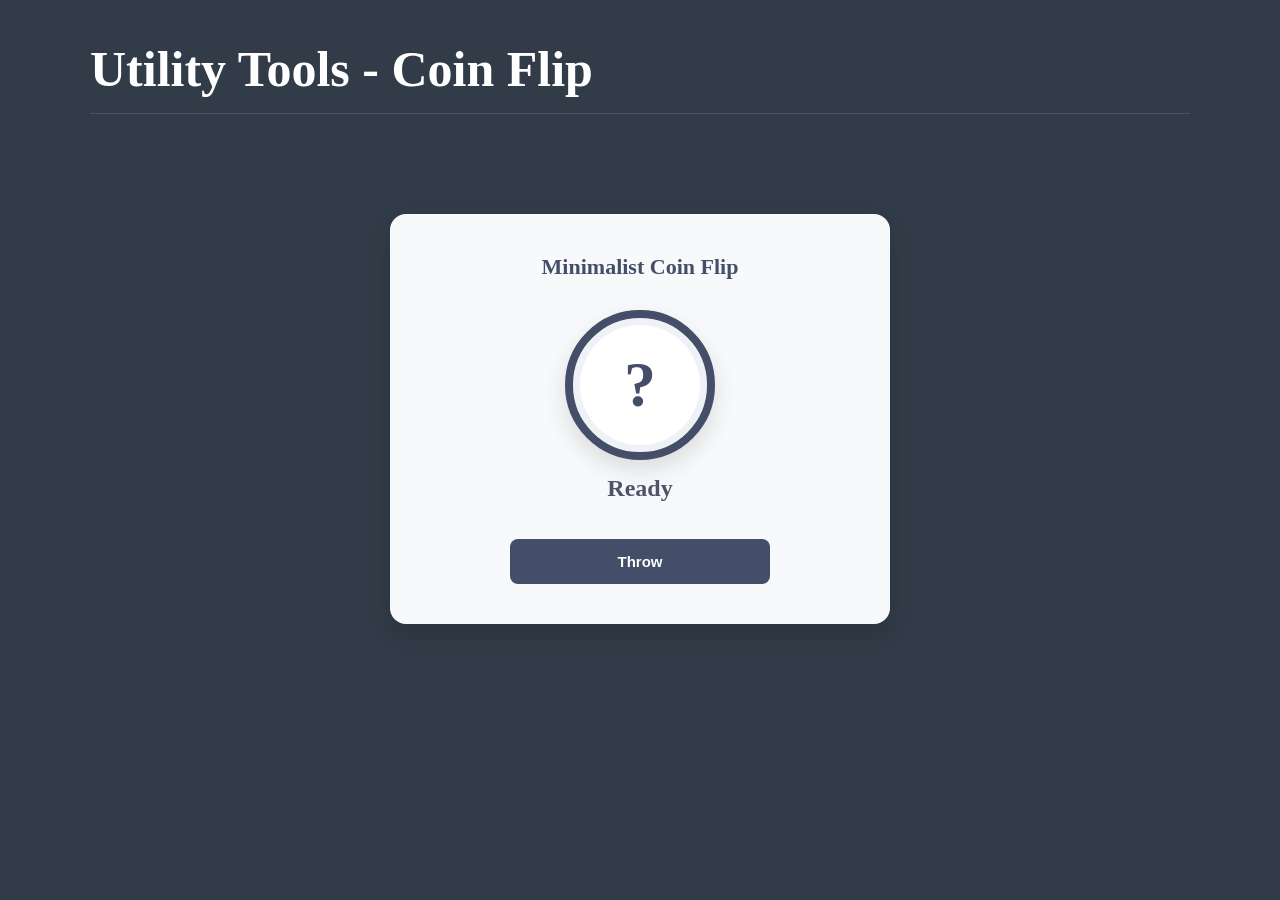
==== coinflip.html @ 9f0d0339 "howmanydaystill and coinflip done. forgot to commit" ====
<!DOCTYPE html>
<html lang="de">
<head>

    <meta charset="UTF-8">
    <meta name="viewport" content="width=device-width, initial-scale=1.0">
    <link rel="stylesheet" href="style.css">
    <title>Utility Tools - Coin Flip</title>

</head>
<body>

<div class="container">
    <a href="index.html"><header><h1>Utility Tools - Coin Flip</h1></header></a>

    <div class="coin-box">
        <h2>Minimalist Coin Flip</h2>

        <div class="coin">
            <div class="coin-face" id="coin-face">?</div>
        </div>

        <div class="coin-result" id="coin-result">Ready</div>

        <button class="generator-btn" onclick="flipCoin()">Throw</button>
    </div>
</div>


<script>
    const coinFace = document.getElementById("coin-face");
    const coinResult = document.getElementById("coin-result");
    let isFlipping = false;

    function flipCoin() {
        if (isFlipping) return;
        isFlipping = true;

        coinResult.innerText = "Throwing...";
        coinFace.classList.remove("coin-bounce");
        coinFace.classList.add("coin-spin");

        setTimeout(() => {
            const result = Math.random() < 0.5 ? "Heads" : "Tails";

            coinFace.classList.remove("coin-spin");
            coinFace.innerText = result === "Heads" ? "K" : "Z";
            coinFace.classList.add("coin-bounce");
            coinResult.innerText = result;
            isFlipping = false;
        }, 900);
    }
</script>
</body>
</html>
---- style.css ----
* {
  margin: 0;
  padding: 0;
  box-sizing: border-box;
}


body {
  background: linear-gradient(180deg, #313C48, #313C48); /*(180deg, #533cd8, #e7e0ff);          313C48           283842       */
  font-family: Segoe UI, serif;
  min-height: 100vh;
  padding: 40px 20px;
  display: flex;
  justify-content: center;
}

a {
  text-decoration: none;
}

header {
  display: flex;
  justify-content: space-between;
  align-items: center;
  padding-bottom: 15px;
  margin-bottom: 60px;
  border-bottom: 1px solid #4A5568; /* rgba(255, 255, 255, 0.2) #515c6e */
}

header h1 {
  font-size: 50px;
  color: white;
  font-weight: bolder;
}



.container {
  width: 100%;
  max-width: 1100px;
  color: white;
}


/* Für die themen Überschriften */
.container h3 {
  font-size: 30px;
  font-weight: 900;
  margin-bottom: 12px;
  margin-left: 13px;
  margin-top: 60px
}


/* Grid */
.grid {
  display: grid;
  grid-template-columns: repeat(auto-fill, minmax(280px, 1fr));
  gap: 20px;
}


/* Karten */
.card {
  background: #F8F9FA; /* 2a3447 mit hellerem hintergrund auch nice*/
  color: #ffffff;
  border-radius: 12.5px;
  
  padding: 20px;
  transition: 0.2s ease;

  min-height: 130px;
}

.card:hover {
  transform: translateY(-3px);
  border-color: rgba(255, 255, 255, 0.3); 
  box-shadow: 0 10px 15px #505e6e69;
}


.card-header {
  display: flex;
  justify-content: space-between;
  margin-bottom: 10px;

}

.card h2 {
  font-size: 22px;
  color: #3a4259;
  font-weight: 720;
}

.card p {
  color: #4d5469;
  font-size: 13.5px;
  margin-bottom: 14px;
  font-weight: 520;
}



.btn {
  font-size: 13px;
  padding: 5px 10px;
  border: 1px solid aqua;
  border-radius: 5px;
  text-decoration: none;
  color: #7dd3fc;
  transition: 0.2s;
}

.btn:hover {
  background: rgba(0, 255, 157, 0.08);
  border-color: aqua;
  color: white;
}



/* XXXXXXXXXX NUMBER GENERATOR CSS XXXXXXXXXX */

/* Die helle, stabile Haupt-Box */
.generator-box {
  display: flex;
  flex-direction: column;
  align-items: center;
  justify-content: center;
  max-width: 500px;
  margin: auto;
  margin-top: 100px;
  padding: 40px 30px;
  background: #F8F9FA;
  border-radius: 16px;
  box-shadow: 0 10px 25px #00000026;
}

.generator-box h2 {
  font-size: 22px;
  color: #444e69;
  font-weight: 720;
  margin-bottom: 25px;
}

/* die Random Zahl in der mitte */
.zahl-display {
  font-size: 110px;
  font-weight: 800;
  color: #444e69;
  line-height: 1;
  margin-bottom: 35px;
  transition: transform 0.1s ease;
  text-shadow: 0 0 20px rgb(143 143 143 / 0.52);
}

/* Eingabe feld */
.eingabe-bereich {
  display: flex;
  align-items: center;
  justify-content: center;
  gap: 15px;
  margin-bottom: 35px;
  width: 100%;
}


.eingabe-bereich input {
  width: 100px;
  padding: 12px;
  background: #ffffff;
  border: 1px solid #cbd5e1;
  border-radius: 8px;
  color: #444e69;
  font-family: inherit;
  font-size: 16px;
  font-weight: 600;
  text-align: center;
  outline: none;
  transition: border-color 0.2s, box-shadow 0.2s;
}

.eingabe-bereich input:focus {
  box-shadow: 0 0 0 3px rgba(49, 60, 72, 0.1);
}


.bis-text {
  color: #4d5469;
  font-size: 15px;
  font-weight: 520;
}


.generator-btn {
  width: 100%;
  max-width: 260px;
  padding: 14px 28px;
  background: #444e69;
  color: #ffffff;
  border: none;
  border-radius: 8px;
  font-size: 15px;
  font-weight: 700;
  cursor: pointer;
  transition: background 0.2s, transform 0.1s;
}

.generator-btn:hover {
  background: #556382;
}

.generator-btn:active {
  transform: scale(0.97);
}

/* Standard-Pfeile der Inputs entfernen */
input[type="number"]::-webkit-outer-spin-button,
input[type="number"]::-webkit-inner-spin-button {
  -webkit-appearance: none;
  margin: 0;
}
input[type="number"] {
  -moz-appearance: textfield;
}

/* ENDEEEEEEEEEEEEEEEEEEE XXXXXXXXXX NUMBER GENERATOR CSS XXXXXXXXXX ENDEEEEEEEEEEEEEEEEEEE*/






/* XXXXXXXXXX COIN FLIP XXXXXXXXXX */

.coin-box {
  display: flex;
  flex-direction: column;
  align-items: center;
  max-width: 500px;
  margin: auto;
  margin-top: 100px;
  padding: 40px 30px;
  background: #F8F9FA;
  border-radius: 16px;
  box-shadow: 0 10px 25px #00000026;
}

.coin-box h2 {
  font-size: 22px;
  color: #444e69;
  font-weight: 720;
  margin-bottom: 30px;
}

.coin-display {
  width: 180px;
  height: 180px;
  display: flex;
  align-items: center;
  justify-content: center;
  margin-bottom: 25px;
}

.coin-face {
  width: 150px;
  height: 150px;
  display: flex;
  align-items: center;
  justify-content: center;
  border-radius: 50%;
  background: #ffffff;
  border: 8px solid #444e69;
  color: #444e69;
  font-size: 64px;
  font-weight: 800;
  line-height: 1;
  box-shadow: 0 10px 25px #0000001f, inset 0 0 0 7px #eef2f7;
  transition: transform 0.15s ease, box-shadow 0.2s ease;
}

.coin-result {
  min-height: 34px;
  margin-bottom: 30px;
  margin-top: 15px;
  color: #4d5469;
  font-size: 24px;
  font-weight: 750;
}

.coin-spin {
  animation: coin-spin 1s; /* .2,.1,.9,1       */
}

.coin-bounce {
  animation: coin-bounce 0.3s ease;
  animation-delay: 0.0125s;
}

@keyframes coin-spin {
  0% {
    transform: rotateY(0deg) scale(1);
  }
  50% {
    transform: rotateY(520deg) scale(1.08);
    box-shadow: 0 16px 35px #00000029, inset 0 0 0 7px #eef2f7;
  }
  100% {
    transform: rotateY(1080deg) scale(1);
  }
}

@keyframes coin-bounce {
  0% {
    transform: scale(0.87);
  }
  100% {
    transform: scale(1);
  }
}

/* ENDEEEEEEEEEEEEEEEEEEEEE XXXXXXXXXX COIN FLIP XXXXXXXXXX */




/* XXXXXXXXXX how many days till XXXXXXXXXX */


.days-box {
  display: flex;
  flex-direction: column;
  align-items: center;
  justify-content: center;
  max-width: 500px;
  margin: auto;
  margin-top: 100px;
  padding: 40px 30px;
  background: #F8F9FA;
  border-radius: 16px;
  box-shadow: 0 10px 25px #00000026;
}


.days-box h2 {
  font-size: 22px;
  color: #444e69;
  font-weight: 720;
  margin-bottom: 25px;
}


.countdown-result-box {
  min-height: 120px;
  width: 100%;
  margin-bottom: 30px;
  padding: 22px;
  border-radius: 12px;
  background: #ffffff;
  border: 1px solid #e2e8f0;
  color: #444e69;
  text-align: center;
}

.countdown-days {
  display: block;
  font-size: 64px;
  font-weight: 800;
  line-height: 1;
  margin-bottom: 10px;
  text-shadow: 0 0 20px rgb(143 143 143 / 0.32);
}

.countdown-details {
  color: #4d5469;
  font-size: 16px;
  font-weight: 650;
}

.countdown-date-input {
  width: 180px !important;
}
/* XXXXXXXXXX how many days till XXXXXXXXXX */
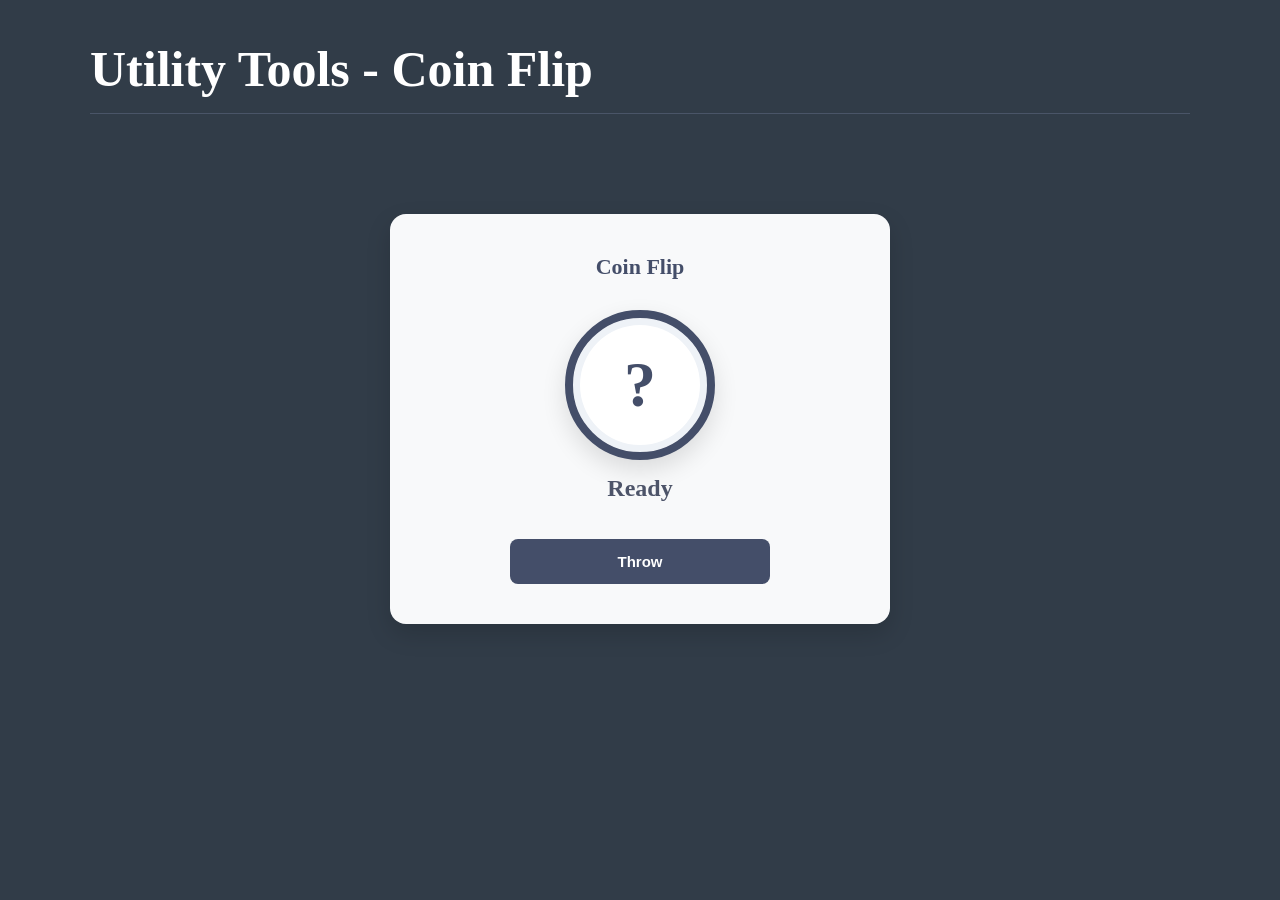
==== commit e0e7aab6: "done. added local clock, time zones, spinthewheel" ====
--- a/coinflip.html
+++ b/coinflip.html
@@ -14,7 +14,7 @@
     <a href="index.html"><header><h1>Utility Tools - Coin Flip</h1></header></a>
 
     <div class="coin-box">
-        <h2>Minimalist Coin Flip</h2>
+        <h2>Coin Flip</h2>
 
         <div class="coin">
             <div class="coin-face" id="coin-face">?</div>
@@ -44,7 +44,7 @@
             const result = Math.random() < 0.5 ? "Heads" : "Tails";
 
             coinFace.classList.remove("coin-spin");
-            coinFace.innerText = result === "Heads" ? "K" : "Z";
+            coinFace.innerText = result === "Heads" ? "H" : "T";
             coinFace.classList.add("coin-bounce");
             coinResult.innerText = result;
             isFlipping = false;
--- a/style.css
+++ b/style.css
@@ -57,6 +57,7 @@
   display: grid;
   grid-template-columns: repeat(auto-fill, minmax(280px, 1fr));
   gap: 20px;
+
 }
 
 
@@ -151,7 +152,7 @@
   line-height: 1;
   margin-bottom: 35px;
   transition: transform 0.1s ease;
-  text-shadow: 0 0 20px rgb(143 143 143 / 0.52);
+  text-shadow: 0 0 20px rgb(143 143 143 / 0.47);
 }
 
 /* Eingabe feld */
@@ -319,7 +320,7 @@
   }
 }
 
-/* ENDEEEEEEEEEEEEEEEEEEEEE XXXXXXXXXX COIN FLIP XXXXXXXXXX */
+/* ENDEEEEEEEEEEEEEEEEEEEEE XXXXXXXXXX COIN FLIP XXXXXXXXXX ENDEEEEEEEEEEEEEEEEEEEEE */
 
 
 
@@ -380,7 +381,234 @@
 .countdown-date-input {
   width: 180px !important;
 }
-/* XXXXXXXXXX how many days till XXXXXXXXXX */
-
-
-
+/* ENDEEEEEEEEEEEEEEEEEEEEE XXXXXXXXXX how many days till XXXXXXXXXX ENDEEEEEEEEEEEEEEEEEEEEE */
+
+
+
+
+
+
+
+
+
+
+
+/* XXXXXXXXXX SPIN WHEEL XXXXXXXXXX */
+
+.wheel-box {
+  display: flex;
+  flex-direction: column;
+  align-items: center;
+  max-width: 650px;
+  margin: auto;
+  padding: 40px;
+  background: #F8F9FA;
+  border-radius: 16px;
+  box-shadow: 0 10px 25px #00000026;
+
+}
+
+.wheel-box h2 {
+  font-size: 22px;
+  color: #444e69;
+  margin-bottom: 25px;
+}
+
+.option-input-area {
+  display: flex;
+  gap: 10px;
+  width: 100%;
+  margin-bottom: 20px;
+}
+
+.option-input-area input {
+  flex: 1;
+  padding: 12px;
+  border: 1px solid #cbd5e1;
+  border-radius: 8px;
+  font-size: 15px;
+  font-family: inherit;
+}
+
+.add-option-btn {
+  padding: 12px 18px;
+  background: #444e69;
+  color: white;
+  border: none;
+  border-radius: 8px;
+  cursor: pointer;
+}
+
+.option-list {
+  width: 100%;
+  margin-bottom: 30px;
+}
+
+.option-item {
+  display: flex;
+  justify-content: space-between;
+  align-items: center;
+  padding: 10px 14px;
+  margin-bottom: 8px;
+  border-radius: 8px;
+  background: white;
+  color: #444e69;
+  font-weight: 600;
+}
+
+.option-item button {
+  border: none;
+  background: none;
+  cursor: pointer;
+  font-size: 16px;
+}
+
+
+
+
+
+
+.wheel-container {
+  position: relative;
+  width: 100%;
+  max-width: 350px;
+  height: 210px;
+  overflow: hidden;
+  border-radius: 12px;
+  background: white;
+  margin-bottom: 30px;
+  border: 1px solid #e2e8f0;
+}
+
+/* dunkler Verlauf oben */
+.wheel-container::before {
+  content: "";
+  position: absolute;
+  top: 0;
+  left: 0;
+  width: 100%;
+  height: 70px;
+  background: linear-gradient(to bottom, #f8f9fa, transparent);
+
+  z-index: 5;
+}
+
+/* dunkler Verlauf unten */
+.wheel-container::after {
+  content: "";
+  position: absolute;
+  bottom: 0;
+  left: 0;
+  width: 100%;
+  height: 70px;
+  background: linear-gradient(
+          to top,
+          #f8f9fa,
+          transparent
+  );
+  z-index: 5;
+}
+
+
+
+
+
+.wheel-item {
+  height: 70px;
+  display: flex;
+  align-items: center;
+  justify-content: center;
+  font-size: 22px;
+  font-weight: 700;
+  transition: color 0.2s ease; /* farben wechsel fade */
+}
+
+/* ENDEEEEEEEEEEEEEEEEEEEEE XXXXXXXXXX SPIN WHEEL XXXXXXXXXX ENDEEEEEEEEEEEEEEEEEEEEE */
+
+
+
+/* TIMEZONE UND REALTIMECLOCK */
+
+
+.local-clock {
+  font-size: 110px;
+  font-weight: 750;
+  color: #444e69;
+  line-height: 1;
+  margin-bottom: 35px;
+  transition: transform 0.1s ease;
+  text-shadow: 0 0 20px rgb(143 143 143 / 0.52);
+}
+
+.local-time-text {
+  font-size: 30px;
+  font-weight: 450;
+  color: #444e69;
+}
+
+.clock-box {
+  display: flex;
+  flex-direction: column;
+  align-items: center;
+  justify-content: center;
+  width: 100%;
+  box-sizing: border-box;
+  padding: 30px 20px;
+  background: #F8F9FA;
+  border-radius: 16px;
+  box-shadow: 0 10px 25px #00000026;
+  text-align: center;
+}
+
+
+.clock-box .local-clock {
+  font-size: clamp(40px, 14vw, 75px);
+  font-weight: 750;
+  color: #444e69;
+  line-height: 1.1;
+  margin-top: 15px;
+  margin-bottom: 15px;
+  text-shadow: 0 0 20px rgb(143 143 143 / 0.3);
+}
+
+.clock-box .local-time-text {
+  font-size: 22px;
+  font-weight: 600;
+  color: #4d5469;
+}
+
+.clock-grid {
+  display: grid;
+  grid-template-columns: repeat(auto-fill, minmax(400px, 1fr));
+  gap: 20px;
+
+}
+
+
+.wide-container {
+  width: 100%;
+  max-width: 1400px;
+  margin: 0 auto;
+  padding: 0 20px;
+  color: white;
+}
+
+.wide-container h3 {
+  font-size: 45px;
+  font-weight: 900;
+  margin-bottom: 12px;
+  margin-left: 13px;
+  margin-top: 60px
+}
+
+
+/* ENDEEEEEEEEEEEEEEEEEEEEE TIMEZONE UND REALTIMECLOCK ENDEEEEEEEEEEEEEEEEEEEEE */
+
+
+
+
+
+
+
+
+
